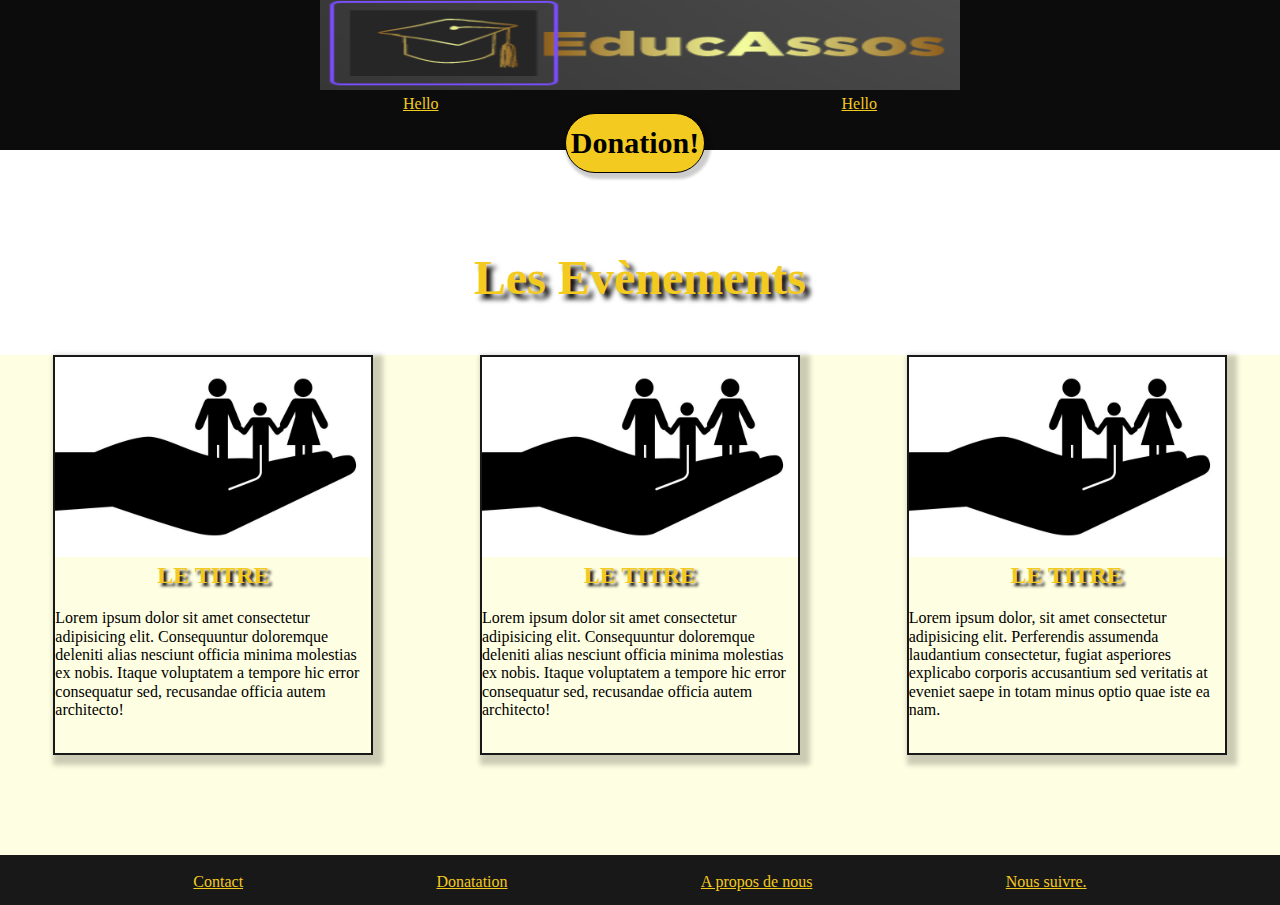
==== page2.html @ 10b016c8 "ajout des effets v-1" ====
<!DOCTYPE html>
<html lang="en">
<head>
    <meta charset="UTF-8">
    <meta name="viewport" content="width=device-width, initial-scale=1.0">
    <link rel="stylesheet" href="/semaine3/Projet-1-Fadima-Jordi/page2/page.css">
     <link rel="stylesheet" href="./css/normalize.css">
    <link rel="stylesheet" href="./css/page.css">
    <title>page2</title>
</head>
<body>
    <header>
        <img id="logo" src="./img/Logo.png" alt="Logo du site educassos">
        <nav>
            <ul>
                <li>
                    <a href="">Hello</a>
                </li>
                <li>
                    <a href="">Hello</a>
                </li>
            </ul>
        </nav>
            <button class="button" id="button1">
                <p><strong>Donation!</strong></p>
            </button>
    </header>
    <h1>Les Evènements</h1>
    <main>
        <section>
            <article>
                <img src="./img/chef-de-mission-humanitaire-Copier.jpg" alt="">
                <h2>LE TITRE</h2>
                <p>Lorem ipsum dolor sit amet consectetur adipisicing elit. Consequuntur doloremque deleniti alias nesciunt officia minima molestias ex nobis. Itaque voluptatem a tempore hic error consequatur sed, recusandae officia autem architecto!</p>
            </article>
        </section>
        <section>
            <article>
                <img src="./img/chef-de-mission-humanitaire-Copier.jpg" alt="">
                <h2>LE TITRE</h2>
                <p>Lorem ipsum dolor sit amet consectetur adipisicing elit. Consequuntur doloremque deleniti alias nesciunt officia minima molestias ex nobis. Itaque voluptatem a tempore hic error consequatur sed, recusandae officia autem architecto!</p>
            </article>
        </section>
        <section>
            <article>
                <img src="./img/chef-de-mission-humanitaire-Copier.jpg" alt="">
                <h2>LE TITRE</h2>
                <p>Lorem ipsum dolor, sit amet consectetur adipisicing elit. Perferendis assumenda laudantium consectetur, fugiat asperiores explicabo corporis accusantium sed veritatis at eveniet saepe in totam minus optio quae iste ea nam.</p>
            </article>
        </section>
    </main>
     <footer>
        <nav>
            <ul>
                <li>
                    <a href="">Contact</a>
                </li>
                <li>
                    <a href="">Donatation</a>
                    </li>
                <li>
                    <a href="">A propos de nous</a>
                    </li>
                <li>
                    <a href="">Nous suivre.</a>
                    </li>
            </ul>
        </nav>
    </footer>
</body>
</html>
---- css/page.css ----
*{padding: 0px;
margin: 0px;
box-sizing: border-box;
/* background-color: #fefee2; */
}

header {
        background-color: #0c0c0c;
        height: 150px;
        width: 100%;
        display: flex;
        justify-content: center;
        flex-wrap: wrap;
    }

#logo {
    height: 60%;
    width: 50%;
} 

nav {
    display: flex;
    justify-content: center;
    align-items: center;
    width: 100%;
}

nav ul {
    margin-top: 5px;
    display: flex;
    justify-content: space-evenly;
    width: 100%;
    list-style: none;
}

footer {
    display: flex;
    width: 100%;
    height: 50px;
    background-color: #181818;
}


main{
    width: 100%;
    height: auto;
    background-color: #fefee2;
    display: flex;
    justify-content: space-around;
    padding-bottom: 100px;
}

section{
    border: #181818 solid 2px;
    width: 25%;
    height: 400px;
    box-shadow: 5px 5px 5px 5px rgba(0, 0, 0, 0.2);
}

article{
    width: 100%;
}

img{
    width: 100%;
    height: 200px;
}

h1{
    color:#f3ca20;
    text-align: center;
    margin-top: 100px;
    margin-bottom: 50px;
    font-size: 3rem;
    text-shadow: 5px 5px 5px black; 
}

h2{
    text-align: center;
    color: #f3ca20;
    text-shadow: 3px 3px 3px black; 
    margin-bottom: 20px;
}

.button {
        position: relative;
        top: 0px;
        z-index: 3;
        display: flex;
        align-items: center;
        justify-content: center;
        margin-right: 10px;
        margin-bottom: 10px;
        border: 1px solid;
        background-color: #f3ca20;
    }

    #button2 {
        height: 200px;
        width: 600px;
        border-radius: 300px;
        -webkit-border-radius: 300px;
        -moz-border-radius: 300px;
        -ms-border-radius: 300px;
        -o-border-radius: 300px;
        box-shadow: 8px 8px 8px 8px rgba(0, 0, 0, 0.2)
    }

    #button1 {
        height: 60px;
        width: 140px;
        border-radius: 30px;
        font-size: 30px !important;
        -webkit-border-radius: 30px;
        -moz-border-radius: 30px;
        -ms-border-radius: 30px;
        -o-border-radius: 30px;
        box-shadow: 3px 3px 3px 3px rgba(0, 0, 0, 0.2)
    }

    #button2 p {
         font-size: 100px !important;
    }

    a {
    color: #f3ca20;
}

@media screen and (min-width:320px) and (max-width: 480px){
h1{
    color: #181818;
    text-align: center;
}

h2{
    text-align: center;
    color: #f3ca20;
}
main{
    width: 80%;
    height: auto;
    background-color: #fefee2;
    display: block;
    margin: auto;
    
}

section{
    border: #f3ca20 solid 1px;
    width: 100%;
    margin-bottom: 100px;
    margin-top: 50px;
}

article{
    width: 100%;
}

p{
    text-align: center;
    border: #f3ca20 solid 1px;
    background-color: #fefee2
}

img{
    width: 100%;
    height: auto;
}
.button {
    position: relative;
    top: -33px;
    z-index: 3;
    display: flex;
    align-items: center;
    justify-content: center;
    margin-right: 10px;
    margin-bottom: 10px;
    border: 1px solid;
    background-color: #f3ca20;
    
}

#button1 {
    height: 30px;
    width: 70px;
    border-radius: 30px;
    font-size: 15px !important;
    -webkit-border-radius: 30px;
    -moz-border-radius: 30px;
    -ms-border-radius: 30px;
    -o-border-radius: 30px;
    box-shadow: 3px 3px 3px 3px rgba(0, 0, 0, 0.2)
}

#button2 {
    height: 100px;
    width: 300px;
    border-radius: 300px;
    font-size: 50px !important;
    -webkit-border-radius: 300px;
    -moz-border-radius: 300px;
    -ms-border-radius: 300px;
    -o-border-radius: 300px;
    margin-bottom: 100px;
     box-shadow: 5px 5px 5px 5px rgba(0, 0, 0, 0.2)
}

}
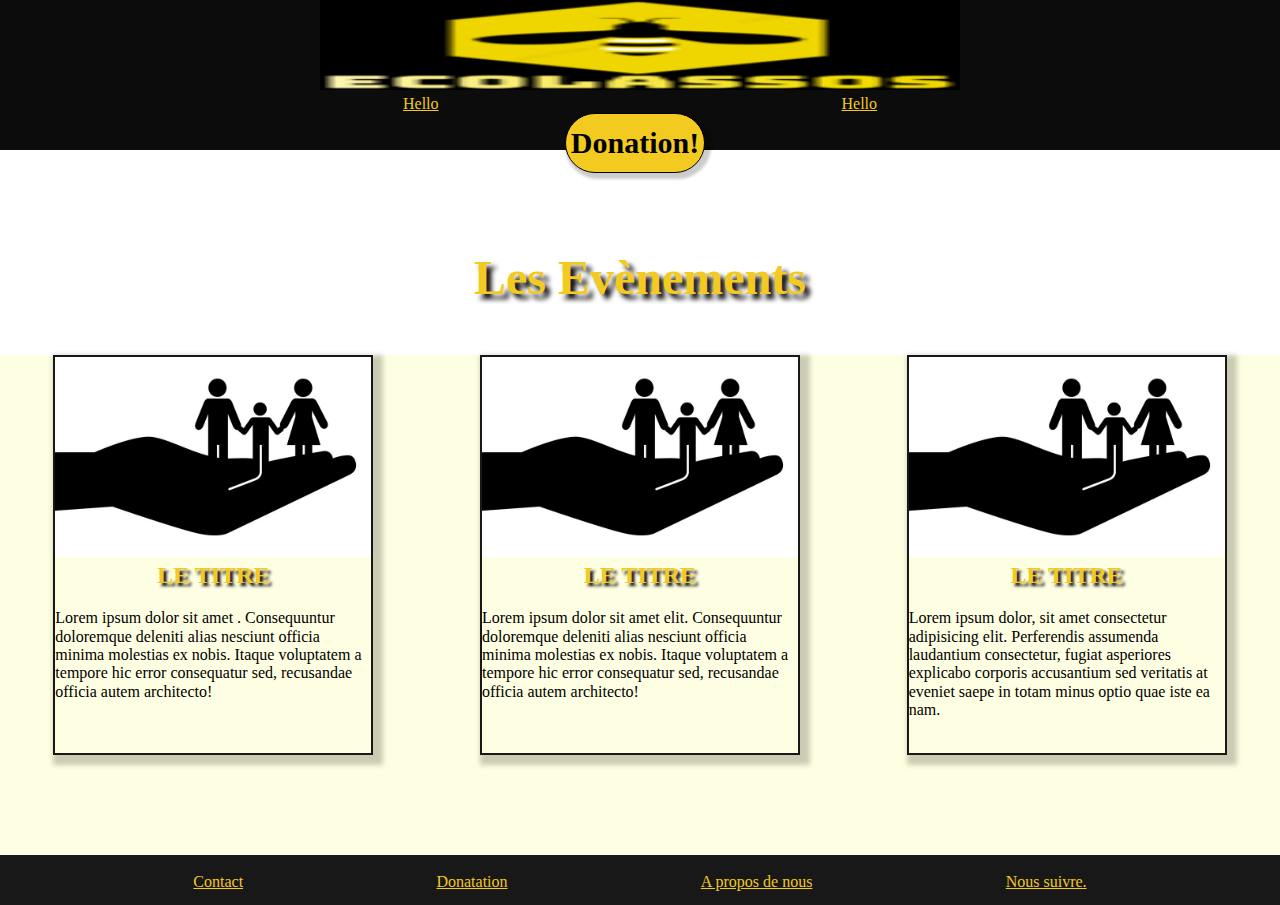
==== commit 167934ce: "modif-bouton" ====
--- a/page2.html
+++ b/page2.html
@@ -31,14 +31,14 @@
             <article>
                 <img src="./img/chef-de-mission-humanitaire-Copier.jpg" alt="">
                 <h2>LE TITRE</h2>
-                <p>Lorem ipsum dolor sit amet consectetur adipisicing elit. Consequuntur doloremque deleniti alias nesciunt officia minima molestias ex nobis. Itaque voluptatem a tempore hic error consequatur sed, recusandae officia autem architecto!</p>
+                <p>Lorem ipsum dolor sit amet . Consequuntur doloremque deleniti alias nesciunt officia minima molestias ex nobis. Itaque voluptatem a tempore hic error consequatur sed, recusandae officia autem architecto!</p>
             </article>
         </section>
         <section>
             <article>
                 <img src="./img/chef-de-mission-humanitaire-Copier.jpg" alt="">
                 <h2>LE TITRE</h2>
-                <p>Lorem ipsum dolor sit amet consectetur adipisicing elit. Consequuntur doloremque deleniti alias nesciunt officia minima molestias ex nobis. Itaque voluptatem a tempore hic error consequatur sed, recusandae officia autem architecto!</p>
+                <p>Lorem ipsum dolor sit amet elit. Consequuntur doloremque deleniti alias nesciunt officia minima molestias ex nobis. Itaque voluptatem a tempore hic error consequatur sed, recusandae officia autem architecto!</p>
             </article>
         </section>
         <section>
--- a/css/page.css
+++ b/css/page.css
@@ -3,6 +3,89 @@
 box-sizing: border-box;
 /* background-color: #fefee2; */
 }
+
+/* smartphone */
+@media screen and (min-width:320px) and (max-width: 480px){
+    h1{
+        color: #181818;
+        text-align: center;
+    }
+    
+    h2{
+        text-align: center;
+        color: #f3ca20;
+    }
+    main{
+        width: 80%;
+        height: auto;
+        background-color: #fefee2;
+        display: block;
+        margin: auto;
+        
+    }
+    
+    section{
+        border: #f3ca20 solid 1px;
+        width: 100%;
+        margin-bottom: 100px;
+        margin-top: 50px;
+    }
+    
+    article{
+        width: 100%;
+    }
+    
+    p{
+        text-align: center;
+        border: #f3ca20 solid 1px;
+        background-color: #fefee2
+    }
+    
+    img{
+        width: 100%;
+        height: auto;
+    }
+    .button {
+        position: relative;
+        top: -33px;
+        z-index: 3;
+        display: flex;
+        align-items: center;
+        justify-content: center;
+        margin-right: 10px;
+        margin-bottom: 10px;
+        border: 1px solid;
+        background-color: #f3ca20;
+        
+    }
+    
+    #button1 {
+        height: 30px;
+        width: 70px;
+        border-radius: 30px;
+        font-size: 15px !important;
+        -webkit-border-radius: 30px;
+        -moz-border-radius: 30px;
+        -ms-border-radius: 30px;
+        -o-border-radius: 30px;
+        box-shadow: 3px 3px 3px 3px rgba(0, 0, 0, 0.2)
+    }
+    
+    #button2 {
+        height: 100px;
+        width: 300px;
+        border-radius: 300px;
+        font-size: 50px !important;
+        -webkit-border-radius: 300px;
+        -moz-border-radius: 300px;
+        -ms-border-radius: 300px;
+        -o-border-radius: 300px;
+        margin-bottom: 100px;
+         box-shadow: 5px 5px 5px 5px rgba(0, 0, 0, 0.2)
+    }
+    
+    }
+/* ordi */
 
 header {
         background-color: #0c0c0c;
@@ -55,6 +138,11 @@
     width: 25%;
     height: 400px;
     box-shadow: 5px 5px 5px 5px rgba(0, 0, 0, 0.2);
+}
+
+section:hover h2+p{
+    background-color: black;
+    color: gold;
 }
 
 article{
@@ -82,7 +170,7 @@
     margin-bottom: 20px;
 }
 
-.button {
+    .button {
         position: relative;
         top: 0px;
         z-index: 3;
@@ -124,85 +212,14 @@
 
     a {
     color: #f3ca20;
-}
-
-@media screen and (min-width:320px) and (max-width: 480px){
-h1{
-    color: #181818;
-    text-align: center;
-}
-
-h2{
-    text-align: center;
-    color: #f3ca20;
-}
-main{
-    width: 80%;
-    height: auto;
-    background-color: #fefee2;
-    display: block;
-    margin: auto;
-    
-}
-
-section{
-    border: #f3ca20 solid 1px;
-    width: 100%;
-    margin-bottom: 100px;
-    margin-top: 50px;
-}
-
-article{
-    width: 100%;
-}
-
-p{
-    text-align: center;
-    border: #f3ca20 solid 1px;
-    background-color: #fefee2
-}
-
-img{
-    width: 100%;
-    height: auto;
-}
-.button {
-    position: relative;
-    top: -33px;
-    z-index: 3;
-    display: flex;
-    align-items: center;
-    justify-content: center;
-    margin-right: 10px;
-    margin-bottom: 10px;
-    border: 1px solid;
-    background-color: #f3ca20;
-    
-}
-
-#button1 {
-    height: 30px;
-    width: 70px;
-    border-radius: 30px;
-    font-size: 15px !important;
-    -webkit-border-radius: 30px;
-    -moz-border-radius: 30px;
-    -ms-border-radius: 30px;
-    -o-border-radius: 30px;
-    box-shadow: 3px 3px 3px 3px rgba(0, 0, 0, 0.2)
-}
-
-#button2 {
-    height: 100px;
-    width: 300px;
-    border-radius: 300px;
-    font-size: 50px !important;
-    -webkit-border-radius: 300px;
-    -moz-border-radius: 300px;
-    -ms-border-radius: 300px;
-    -o-border-radius: 300px;
-    margin-bottom: 100px;
-     box-shadow: 5px 5px 5px 5px rgba(0, 0, 0, 0.2)
-}
-
-}+    }
+
+    a:hover{
+        color: #f3ca20;
+        /* background-color: black; */
+        text-shadow: 5px 5px 5px black; 
+        height: 20px;
+        width: auto;
+        font-size: 20px;
+        }
+
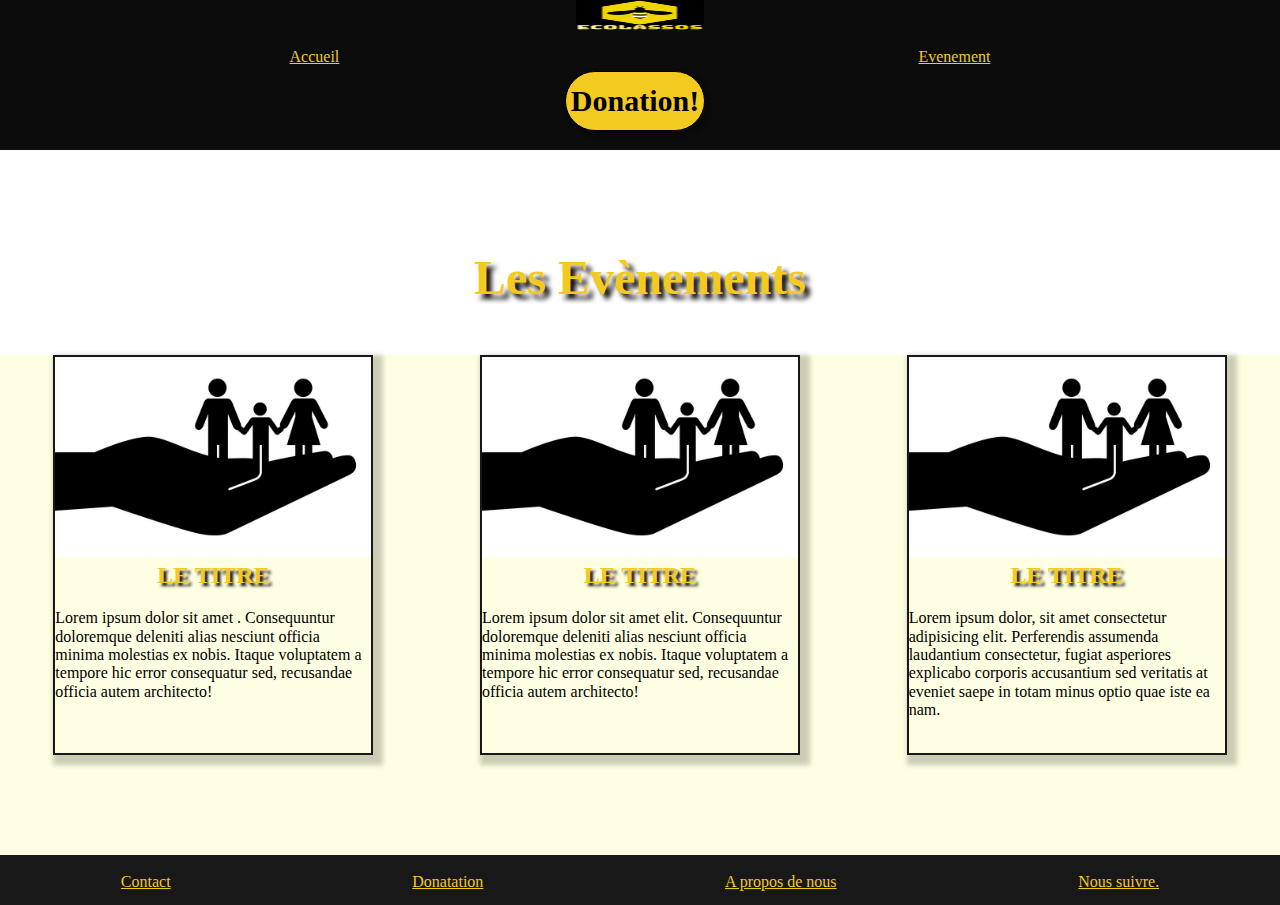
==== commit ff1052c7: "mockup" ====
--- a/page2.html
+++ b/page2.html
@@ -14,10 +14,10 @@
         <nav>
             <ul>
                 <li>
-                    <a href="">Hello</a>
+                    <a href="">Accueil</a>
                 </li>
                 <li>
-                    <a href="">Hello</a>
+                    <a href="./index.html">Evenement</a>
                 </li>
             </ul>
         </nav>
@@ -56,7 +56,7 @@
                     <a href="">Contact</a>
                 </li>
                 <li>
-                    <a href="">Donatation</a>
+                    <a href="./index.html">Donatation</a>
                     </li>
                 <li>
                     <a href="">A propos de nous</a>
--- a/css/page.css
+++ b/css/page.css
@@ -1,7 +1,6 @@
 *{padding: 0px;
 margin: 0px;
 box-sizing: border-box;
-/* background-color: #fefee2; */
 }
 
 /* smartphone */
@@ -97,8 +96,8 @@
     }
 
 #logo {
-    height: 60%;
-    width: 50%;
+    height: 20%;
+    width: 10%;
 } 
 
 nav {
@@ -111,7 +110,7 @@
 nav ul {
     margin-top: 5px;
     display: flex;
-    justify-content: space-evenly;
+    justify-content: space-around;
     width: 100%;
     list-style: none;
 }
@@ -138,11 +137,6 @@
     width: 25%;
     height: 400px;
     box-shadow: 5px 5px 5px 5px rgba(0, 0, 0, 0.2);
-}
-
-section:hover h2+p{
-    background-color: black;
-    color: gold;
 }
 
 article{
@@ -214,12 +208,15 @@
     color: #f3ca20;
     }
 
-    a:hover{
+    footer li:hover{
         color: #f3ca20;
-        /* background-color: black; */
         text-shadow: 5px 5px 5px black; 
-        height: 20px;
+        height: 50px;
         width: auto;
         font-size: 20px;
-        }
-
+        text-align: center;
+    }
+
+footer li:hover{
+    font-size: 30px;
+}
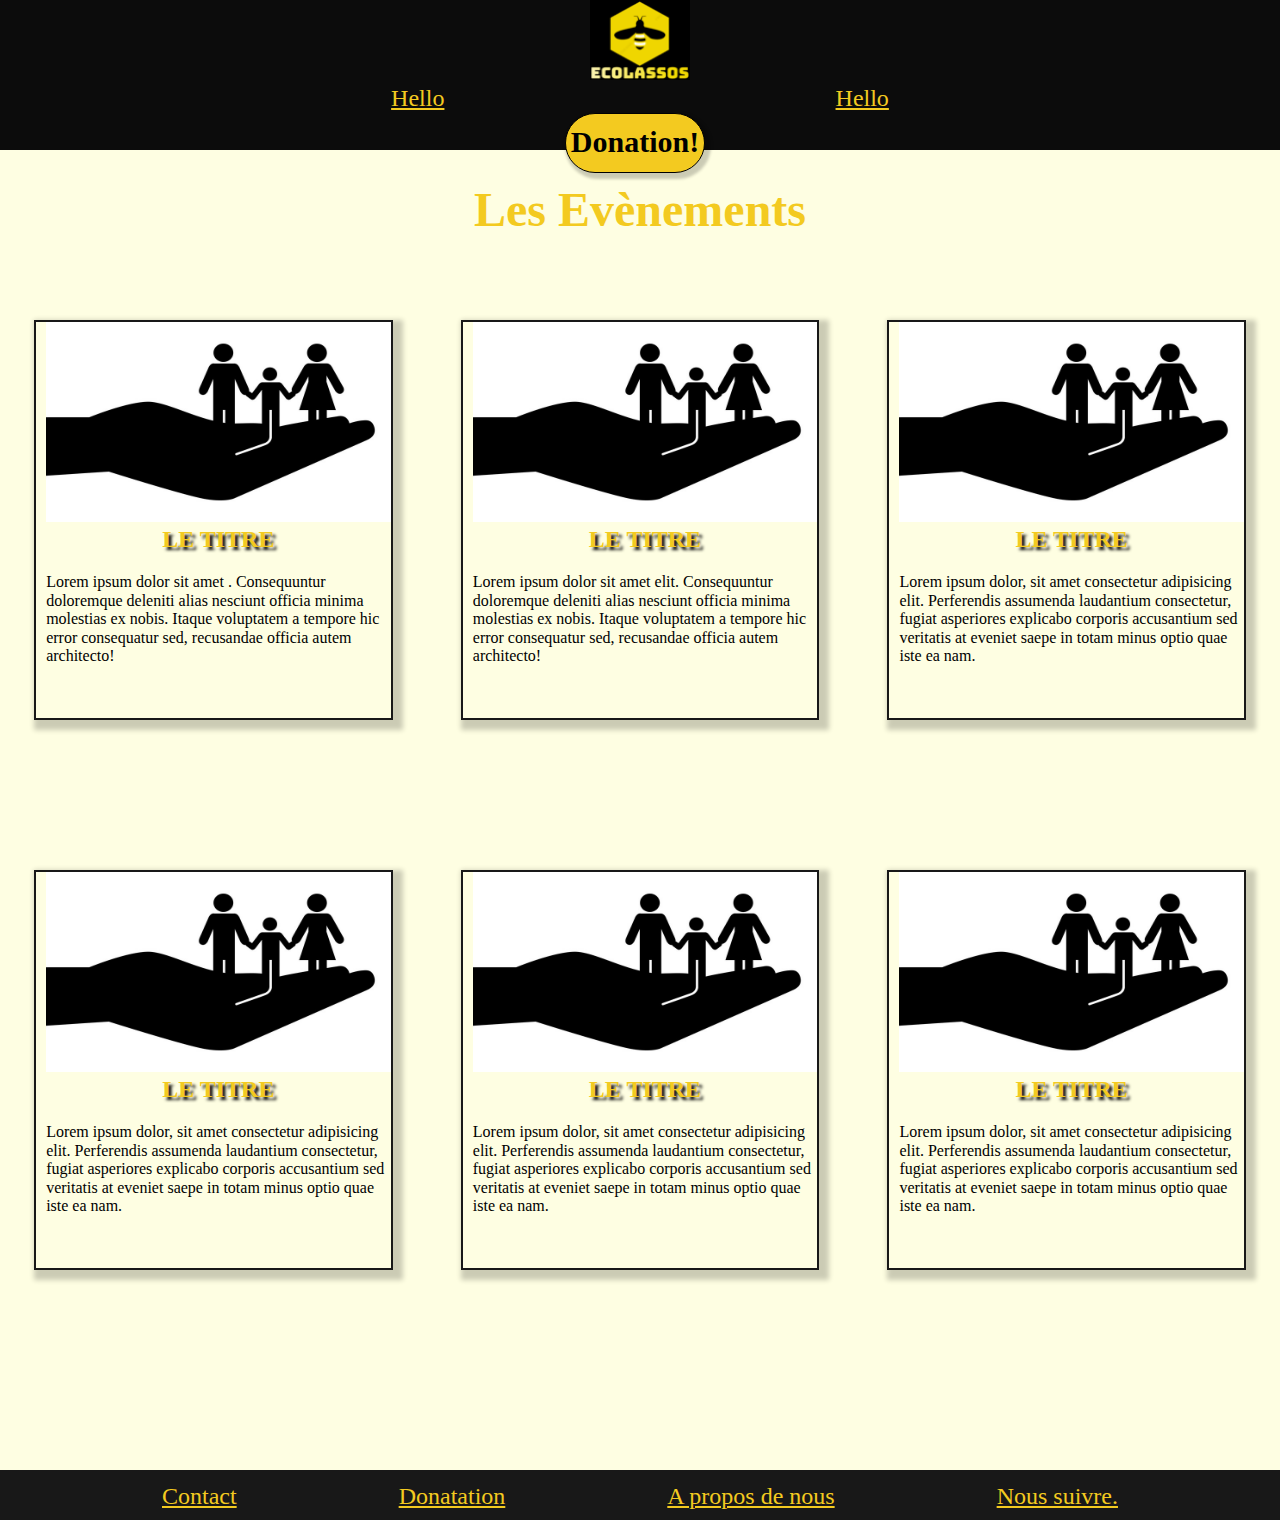
==== commit e8f65cdc: "modif" ====
--- a/page2.html
+++ b/page2.html
@@ -14,10 +14,10 @@
         <nav>
             <ul>
                 <li>
-                    <a href="">Accueil</a>
+                    <a href="">Hello</a>
                 </li>
                 <li>
-                    <a href="./index.html">Evenement</a>
+                    <a href="">Hello</a>
                 </li>
             </ul>
         </nav>
@@ -25,8 +25,8 @@
                 <p><strong>Donation!</strong></p>
             </button>
     </header>
-    <h1>Les Evènements</h1>
     <main>
+        <h1>Les Evènements</h1>
         <section>
             <article>
                 <img src="./img/chef-de-mission-humanitaire-Copier.jpg" alt="">
@@ -48,6 +48,27 @@
                 <p>Lorem ipsum dolor, sit amet consectetur adipisicing elit. Perferendis assumenda laudantium consectetur, fugiat asperiores explicabo corporis accusantium sed veritatis at eveniet saepe in totam minus optio quae iste ea nam.</p>
             </article>
         </section>
+        <section>
+            <article>
+                <img src="./img/chef-de-mission-humanitaire-Copier.jpg" alt="">
+                <h2>LE TITRE</h2>
+                <p>Lorem ipsum dolor, sit amet consectetur adipisicing elit. Perferendis assumenda laudantium consectetur, fugiat asperiores explicabo corporis accusantium sed veritatis at eveniet saepe in totam minus optio quae iste ea nam.</p>
+            </article>
+        </section>
+        <section>
+            <article>
+                <img src="./img/chef-de-mission-humanitaire-Copier.jpg" alt="">
+                <h2>LE TITRE</h2>
+                <p>Lorem ipsum dolor, sit amet consectetur adipisicing elit. Perferendis assumenda laudantium consectetur, fugiat asperiores explicabo corporis accusantium sed veritatis at eveniet saepe in totam minus optio quae iste ea nam.</p>
+            </article>
+        </section>
+        <section>
+            <article>
+                <img src="./img/chef-de-mission-humanitaire-Copier.jpg" alt="">
+                <h2>LE TITRE</h2>
+                <p>Lorem ipsum dolor, sit amet consectetur adipisicing elit. Perferendis assumenda laudantium consectetur, fugiat asperiores explicabo corporis accusantium sed veritatis at eveniet saepe in totam minus optio quae iste ea nam.</p>
+            </article>
+        </section>
     </main>
      <footer>
         <nav>
@@ -56,7 +77,7 @@
                     <a href="">Contact</a>
                 </li>
                 <li>
-                    <a href="./index.html">Donatation</a>
+                    <a href="">Donatation</a>
                     </li>
                 <li>
                     <a href="">A propos de nous</a>
--- a/css/page.css
+++ b/css/page.css
@@ -4,7 +4,7 @@
 }
 
 /* smartphone */
-@media screen and (min-width:320px) and (max-width: 480px){
+
     h1{
         color: #181818;
         text-align: center;
@@ -32,12 +32,6 @@
     
     article{
         width: 100%;
-    }
-    
-    p{
-        text-align: center;
-        border: #f3ca20 solid 1px;
-        background-color: #fefee2
     }
     
     img{
@@ -83,9 +77,8 @@
          box-shadow: 5px 5px 5px 5px rgba(0, 0, 0, 0.2)
     }
     
-    }
 /* ordi */
-
+@media screen and (min-width:1025px) and (max-width : 1480px){
 header {
         background-color: #0c0c0c;
         height: 150px;
@@ -96,8 +89,8 @@
     }
 
 #logo {
-    height: 20%;
-    width: 10%;
+    height: 80px;
+    width: 100px;
 } 
 
 nav {
@@ -110,7 +103,7 @@
 nav ul {
     margin-top: 5px;
     display: flex;
-    justify-content: space-around;
+    justify-content: space-evenly;
     width: 100%;
     list-style: none;
 }
@@ -124,6 +117,9 @@
 
 
 main{
+    display: flex;
+    flex-wrap: wrap;
+    justify-content: space-around;
     width: 100%;
     height: auto;
     background-color: #fefee2;
@@ -134,13 +130,15 @@
 
 section{
     border: #181818 solid 2px;
-    width: 25%;
+    width: 28%;
     height: 400px;
     box-shadow: 5px 5px 5px 5px rgba(0, 0, 0, 0.2);
+    margin-top:50px;
 }
 
 article{
     width: 100%;
+    padding-left: 10px;
 }
 
 img{
@@ -148,14 +146,13 @@
     height: 200px;
 }
 
-h1{
-    color:#f3ca20;
-    text-align: center;
-    margin-top: 100px;
-    margin-bottom: 50px;
-    font-size: 3rem;
-    text-shadow: 5px 5px 5px black; 
-}
+h1 {
+        color: #f3ca20;
+        text-align: center;
+        width: 100%;
+        font-size: 3em;
+        font-weight: bold;
+    }
 
 h2{
     text-align: center;
@@ -205,18 +202,16 @@
     }
 
     a {
-    color: #f3ca20;
-    }
-
-    footer li:hover{
-        color: #f3ca20;
+        color: #f3ca20;
+        font-size: 24px;
+    }
+
+    a:hover{
+        color: #f3ca20;
+        /* background-color: black; */
         text-shadow: 5px 5px 5px black; 
-        height: 50px;
+        height: 20px;
         width: auto;
         font-size: 20px;
-        text-align: center;
-    }
-
-footer li:hover{
-    font-size: 30px;
-}
+        }
+}
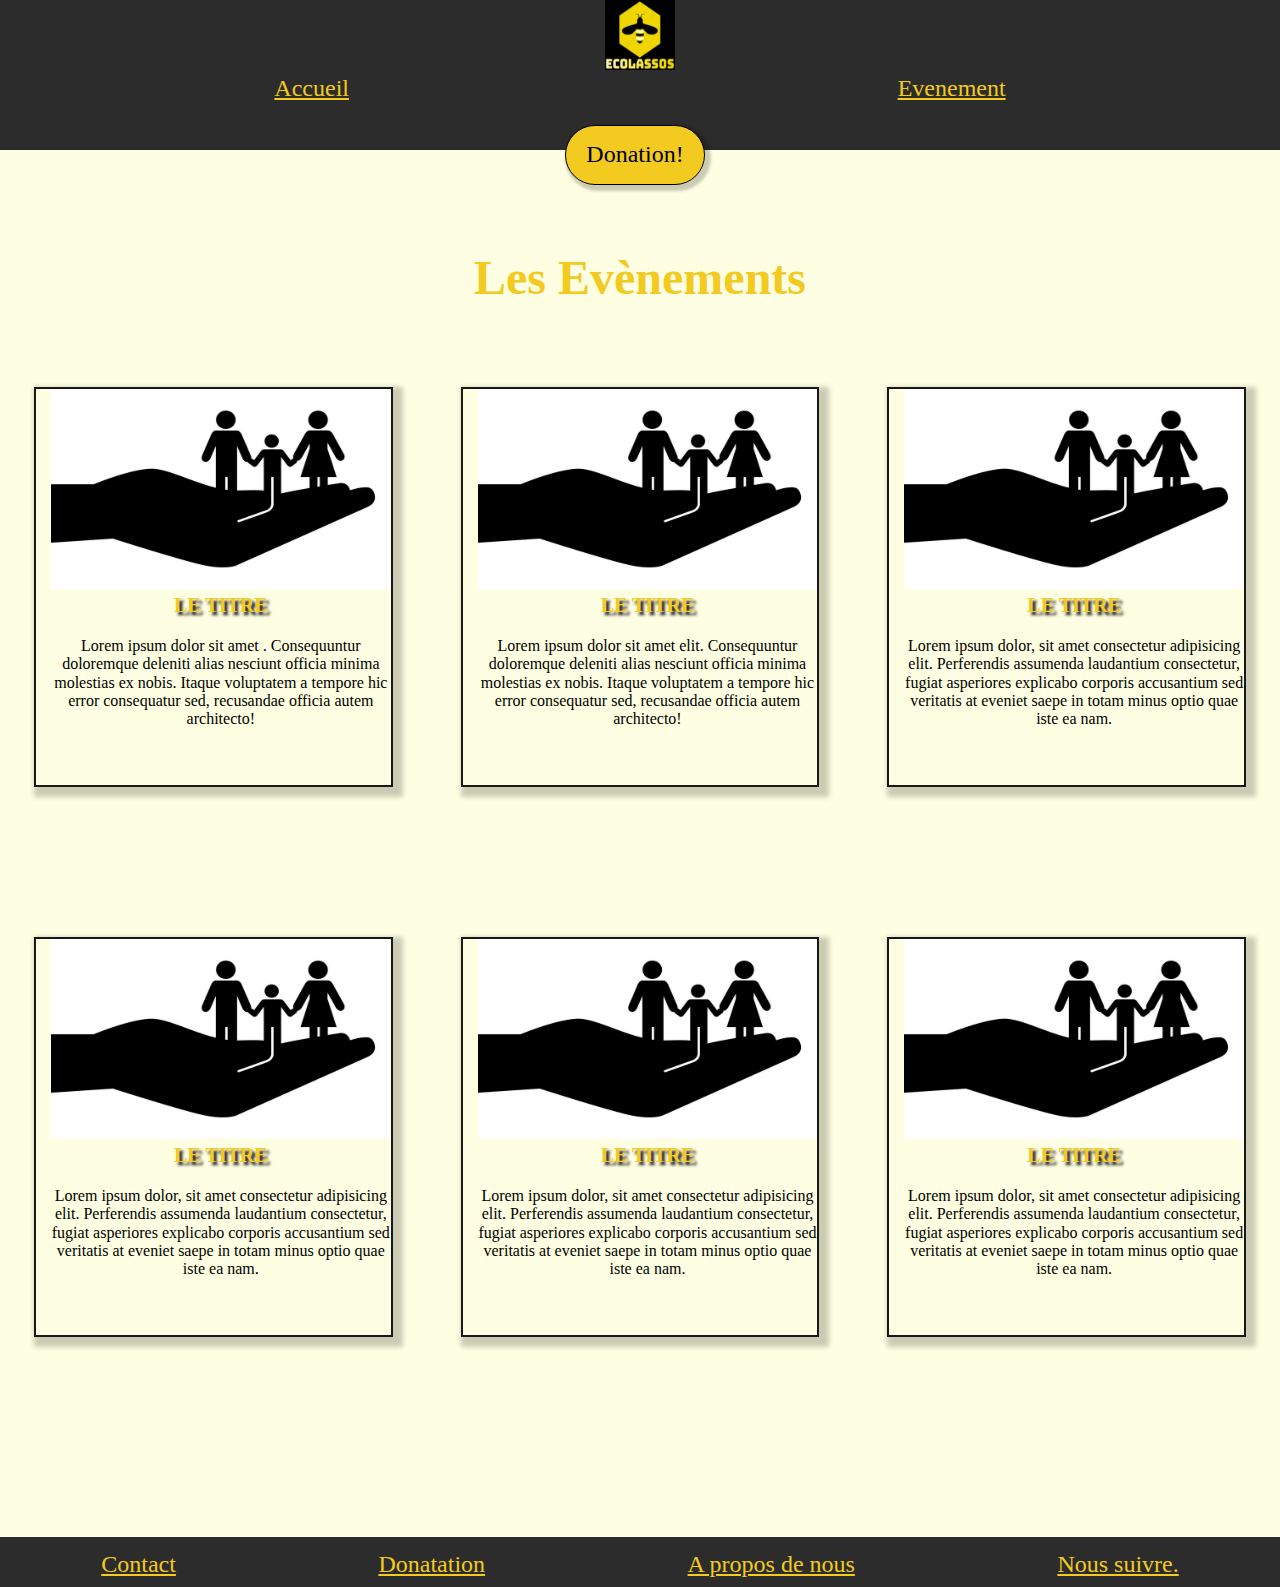
==== commit 01adbe70: "last push hopefully" ====
--- a/page2.html
+++ b/page2.html
@@ -14,15 +14,15 @@
         <nav>
             <ul>
                 <li>
-                    <a href="">Hello</a>
+                    <a href="./index.html">Accueil</a>
                 </li>
                 <li>
-                    <a href="">Hello</a>
+                    <a href="">Evenement</a>
                 </li>
             </ul>
         </nav>
             <button class="button" id="button1">
-                <p><strong>Donation!</strong></p>
+                <p><strong></strong>Donation!</strong></p>
             </button>
     </header>
     <main>
@@ -77,7 +77,7 @@
                     <a href="">Contact</a>
                 </li>
                 <li>
-                    <a href="">Donatation</a>
+                    <a href="./index.html">Donatation</a>
                     </li>
                 <li>
                     <a href="">A propos de nous</a>
--- a/css/page.css
+++ b/css/page.css
@@ -1,33 +1,77 @@
 *{padding: 0px;
 margin: 0px;
 box-sizing: border-box;
+font-family: garamond;
 }
 
 /* smartphone */
 
-    h1{
-        color: #181818;
-        text-align: center;
-    }
-    
+    #logo {
+    height: 60px;
+    width: 60px;
+    } 
+
+    header {
+        background-color: #2c2c2c;
+        height: 150px;
+        width: 100%;
+        display: flex;
+        justify-content: center;
+        flex-wrap: wrap;
+    }
+
+    nav {
+    display: flex;
+    justify-content: center;
+    align-items: center;
+    width: 100%;
+    }
+
+    nav ul {
+        margin-top: 5px;
+        display: flex;
+        justify-content: space-around;
+        width: 100%;
+        list-style: none;
+    }
+
+    a{
+        color: #f3ca20;
+    }
+
+    h1 {
+        color: #f3ca20;
+        text-align: center;
+        width: 100%;
+        font-size: 25px;
+        margin-top: 100px;
+    }
+
     h2{
         text-align: center;
         color: #f3ca20;
+        text-shadow: 3px 3px 3px black; 
+        margin-bottom: 20px;
+        font-size: 20px;
     }
     main{
-        width: 80%;
+        display: flex;
+        justify-content: center;
+        text-align: center;
+        flex-wrap: wrap;
+        width: 100%;
         height: auto;
         background-color: #fefee2;
-        display: block;
-        margin: auto;
         
     }
     
     section{
-        border: #f3ca20 solid 1px;
-        width: 100%;
+        border:black solid 1px;
+        width: 80%;
         margin-bottom: 100px;
         margin-top: 50px;
+        padding-left: 5px;
+        padding-bottom: 5px;
     }
     
     article{
@@ -40,7 +84,7 @@
     }
     .button {
         position: relative;
-        top: -33px;
+        top: 33px;
         z-index: 3;
         display: flex;
         align-items: center;
@@ -51,18 +95,23 @@
         background-color: #f3ca20;
         
     }
+
+    button p {
+    font-size: 12px;
+    }
     
     #button1 {
         height: 30px;
         width: 70px;
         border-radius: 30px;
-        font-size: 15px !important;
+        font-size: 10px !important;
         -webkit-border-radius: 30px;
         -moz-border-radius: 30px;
         -ms-border-radius: 30px;
         -o-border-radius: 30px;
         box-shadow: 3px 3px 3px 3px rgba(0, 0, 0, 0.2)
     }
+    
     
     #button2 {
         height: 100px;
@@ -76,11 +125,18 @@
         margin-bottom: 100px;
          box-shadow: 5px 5px 5px 5px rgba(0, 0, 0, 0.2)
     }
-    
+
+  footer {
+    display: flex;
+    width: 100%;
+    height: 50px;
+    background-color: #2c2c2c;
+}
+
 /* ordi */
 @media screen and (min-width:1025px) and (max-width : 1480px){
 header {
-        background-color: #0c0c0c;
+        background-color: #2c2c2c;
         height: 150px;
         width: 100%;
         display: flex;
@@ -89,8 +145,8 @@
     }
 
 #logo {
-    height: 80px;
-    width: 100px;
+    height: 70px;
+    width: 70px;
 } 
 
 nav {
@@ -103,7 +159,7 @@
 nav ul {
     margin-top: 5px;
     display: flex;
-    justify-content: space-evenly;
+    justify-content: space-around;
     width: 100%;
     list-style: none;
 }
@@ -112,7 +168,7 @@
     display: flex;
     width: 100%;
     height: 50px;
-    background-color: #181818;
+    background-color: #2c2c2c;
 }
 
 
@@ -123,8 +179,6 @@
     width: 100%;
     height: auto;
     background-color: #fefee2;
-    display: flex;
-    justify-content: space-around;
     padding-bottom: 100px;
 }
 
@@ -134,6 +188,7 @@
     height: 400px;
     box-shadow: 5px 5px 5px 5px rgba(0, 0, 0, 0.2);
     margin-top:50px;
+
 }
 
 article{
@@ -163,7 +218,7 @@
 
     .button {
         position: relative;
-        top: 0px;
+        top: 22px;
         z-index: 3;
         display: flex;
         align-items: center;
@@ -174,15 +229,14 @@
         background-color: #f3ca20;
     }
 
-    #button2 {
-        height: 200px;
-        width: 600px;
-        border-radius: 300px;
-        -webkit-border-radius: 300px;
-        -moz-border-radius: 300px;
-        -ms-border-radius: 300px;
-        -o-border-radius: 300px;
-        box-shadow: 8px 8px 8px 8px rgba(0, 0, 0, 0.2)
+    button p {
+    font-size: 24px;
+    }
+
+    .button:hover {
+        background-color: #2c2c2c;
+        color: #f3ca20;
+        cursor: pointer;
     }
 
     #button1 {
@@ -196,6 +250,15 @@
         -o-border-radius: 30px;
         box-shadow: 3px 3px 3px 3px rgba(0, 0, 0, 0.2)
     }
+    #button1:hover {
+        height: 70px;
+        width: 150px;
+        border-radius: 40px;
+        -webkit-border-radius: 40px;
+        -moz-border-radius: 40px;
+        -ms-border-radius: 40px;
+        -o-border-radius: 40px;
+    }
 
     #button2 p {
          font-size: 100px !important;
@@ -206,12 +269,14 @@
         font-size: 24px;
     }
 
-    a:hover{
-        color: #f3ca20;
-        /* background-color: black; */
+    footer li a:hover{
+        color: #f3ca20;
         text-shadow: 5px 5px 5px black; 
-        height: 20px;
+        height: 50px;
         width: auto;
         font-size: 20px;
+        text-align: center;
+        font-size: 30px;
         }
-}
+        
+    }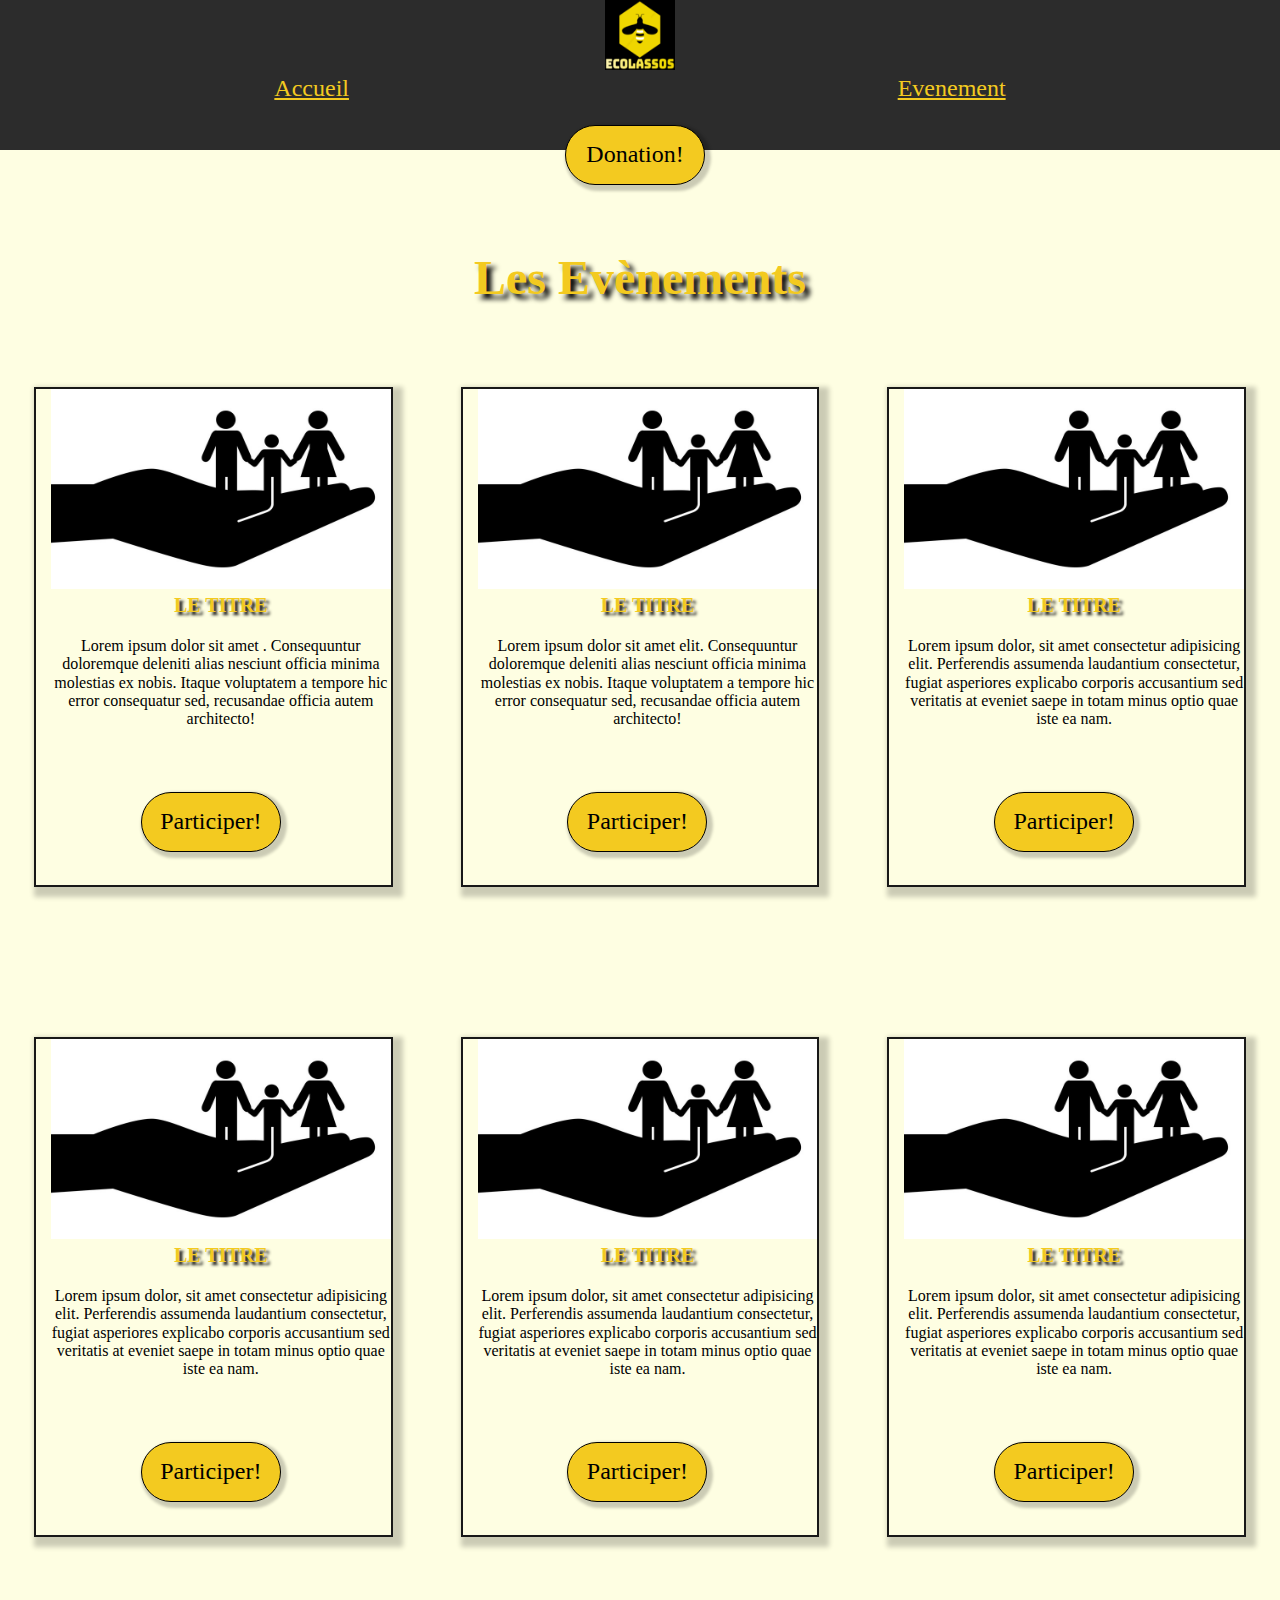
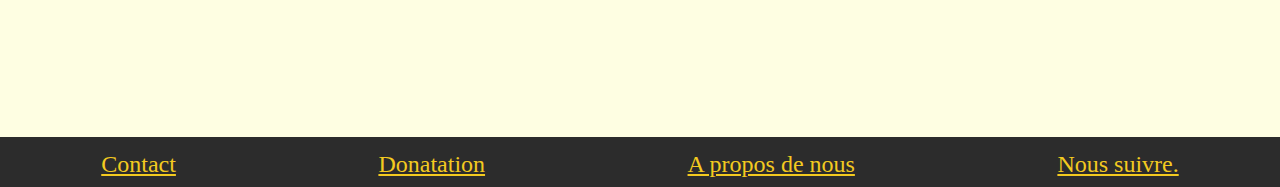
==== commit 9094dccc: "modif" ====
--- a/page2.html
+++ b/page2.html
@@ -33,6 +33,9 @@
                 <h2>LE TITRE</h2>
                 <p>Lorem ipsum dolor sit amet . Consequuntur doloremque deleniti alias nesciunt officia minima molestias ex nobis. Itaque voluptatem a tempore hic error consequatur sed, recusandae officia autem architecto!</p>
             </article>
+            <button class="button" id="button1">
+                <p><strong></strong>Participer!</strong></p>
+            </button>
         </section>
         <section>
             <article>
@@ -40,6 +43,9 @@
                 <h2>LE TITRE</h2>
                 <p>Lorem ipsum dolor sit amet elit. Consequuntur doloremque deleniti alias nesciunt officia minima molestias ex nobis. Itaque voluptatem a tempore hic error consequatur sed, recusandae officia autem architecto!</p>
             </article>
+            <button class="button" id="button1">
+                <p><strong></strong>Participer!</strong></p>
+            </button>
         </section>
         <section>
             <article>
@@ -47,6 +53,9 @@
                 <h2>LE TITRE</h2>
                 <p>Lorem ipsum dolor, sit amet consectetur adipisicing elit. Perferendis assumenda laudantium consectetur, fugiat asperiores explicabo corporis accusantium sed veritatis at eveniet saepe in totam minus optio quae iste ea nam.</p>
             </article>
+            <button class="button" id="button1">
+                <p><strong></strong>Participer!</strong></p>
+            </button>
         </section>
         <section>
             <article>
@@ -54,6 +63,9 @@
                 <h2>LE TITRE</h2>
                 <p>Lorem ipsum dolor, sit amet consectetur adipisicing elit. Perferendis assumenda laudantium consectetur, fugiat asperiores explicabo corporis accusantium sed veritatis at eveniet saepe in totam minus optio quae iste ea nam.</p>
             </article>
+            <button class="button" id="button1">
+                <p><strong></strong>Participer!</strong></p>
+            </button>
         </section>
         <section>
             <article>
@@ -61,6 +73,9 @@
                 <h2>LE TITRE</h2>
                 <p>Lorem ipsum dolor, sit amet consectetur adipisicing elit. Perferendis assumenda laudantium consectetur, fugiat asperiores explicabo corporis accusantium sed veritatis at eveniet saepe in totam minus optio quae iste ea nam.</p>
             </article>
+            <button class="button" id="button1">
+                <p><strong></strong>Participer!</strong></p>
+            </button>
         </section>
         <section>
             <article>
@@ -68,6 +83,9 @@
                 <h2>LE TITRE</h2>
                 <p>Lorem ipsum dolor, sit amet consectetur adipisicing elit. Perferendis assumenda laudantium consectetur, fugiat asperiores explicabo corporis accusantium sed veritatis at eveniet saepe in totam minus optio quae iste ea nam.</p>
             </article>
+            <button class="button" id="button1">
+                <p><strong></strong>Participer!</strong></p>
+            </button>            
         </section>
     </main>
      <footer>
--- a/css/page.css
+++ b/css/page.css
@@ -45,6 +45,7 @@
         width: 100%;
         font-size: 25px;
         margin-top: 100px;
+        text-shadow: 5px 5px 5px black; 
     }
 
     h2{
@@ -66,12 +67,16 @@
     }
     
     section{
+        display: flex;
+        justify-content: center;
+        flex-wrap: wrap;
         border:black solid 1px;
         width: 80%;
         margin-bottom: 100px;
         margin-top: 50px;
         padding-left: 5px;
         padding-bottom: 5px;
+        height: auto;
     }
     
     article{
@@ -185,7 +190,7 @@
 section{
     border: #181818 solid 2px;
     width: 28%;
-    height: 400px;
+    height: 500px;
     box-shadow: 5px 5px 5px 5px rgba(0, 0, 0, 0.2);
     margin-top:50px;
 
@@ -269,7 +274,7 @@
         font-size: 24px;
     }
 
-    footer li a:hover{
+    li a:hover{
         color: #f3ca20;
         text-shadow: 5px 5px 5px black; 
         height: 50px;
